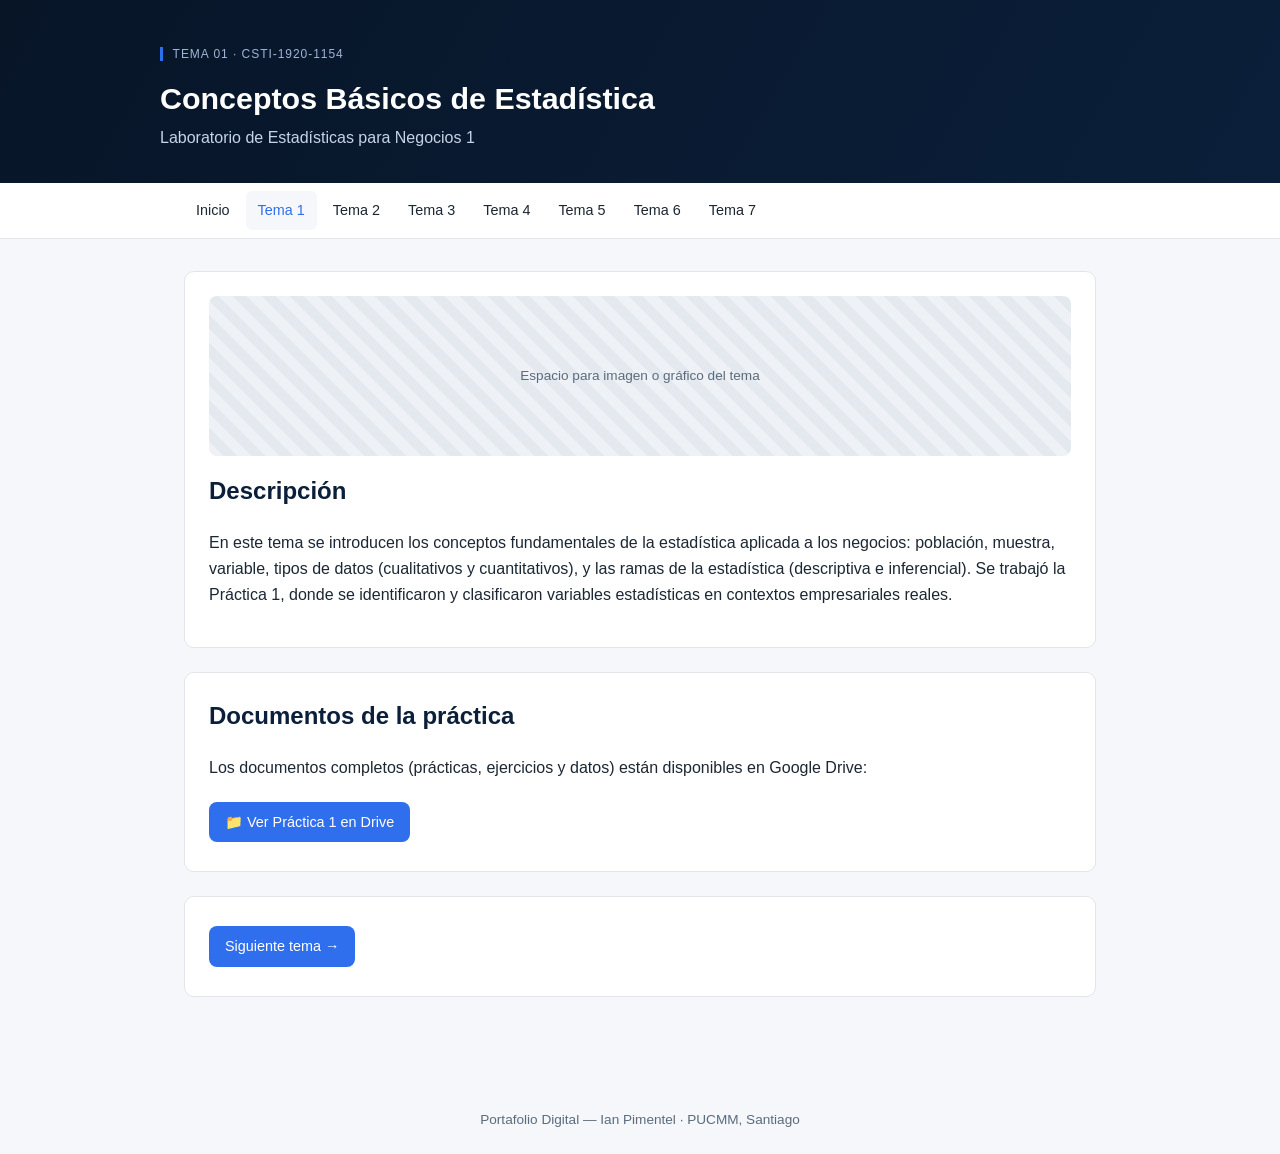
==== tema1.html @ 78663e0c "Add files via upload" ====
<!DOCTYPE html>
<html lang="es">
<head>
<meta charset="UTF-8">
<meta name="viewport" content="width=device-width, initial-scale=1.0">
<title>Conceptos Básicos de Estadística — Portafolio Digital</title>
<link rel="stylesheet" href="style.css">
</head>
<body>

<header class="hero">
  <div class="hero-inner">
    <span class="tag">TEMA 01 · CSTI-1920-1154</span>
    <h1>Conceptos Básicos de Estadística</h1>
    <p class="subtitle">Laboratorio de Estadísticas para Negocios 1</p>
  </div>
</header>

<nav class="main-nav">
  <div class="nav-inner">
    <a href="index.html">Inicio</a>
    <a href="tema1.html" class="active">Tema 1</a>
    <a href="tema2.html">Tema 2</a>
    <a href="tema3.html">Tema 3</a>
    <a href="tema4.html">Tema 4</a>
    <a href="tema5.html">Tema 5</a>
    <a href="tema6.html">Tema 6</a>
    <a href="tema7.html">Tema 7</a>
  </div>
</nav>

<main>
  <section class="card">
    <div class="placeholder-img">Espacio para imagen o gráfico del tema</div>
    <h2>Descripción</h2>
    <p>En este tema se introducen los conceptos fundamentales de la estadística aplicada a los negocios: población, muestra, variable, tipos de datos (cualitativos y cuantitativos), y las ramas de la estadística (descriptiva e inferencial). Se trabajó la Práctica 1, donde se identificaron y clasificaron variables estadísticas en contextos empresariales reales.</p>
  </section>

  <section class="card">
    <h2>Documentos de la práctica</h2>
    <p>Los documentos completos (prácticas, ejercicios y datos) están disponibles en Google Drive:</p>
    <div>
      <a class="drive-btn" href="https://drive.google.com/drive/folders/1DZ0EQQGKb0dipIyZzIPjPAT2xBcrpuze" target="_blank" rel="noopener">📁 Ver Práctica 1 en Drive</a>
    </div>
  </section>

  <section class="card">
    <div>
      <a class="drive-btn" href="tema2.html">Siguiente tema →</a>
    </div>
  </section>
</main>

<footer>Portafolio Digital — Ian Pimentel · PUCMM, Santiago</footer>

</body>
</html>
---- style.css ----
:root {
  --navy: #0b1f3a;
  --navy-dark: #071527;
  --accent: #2f6fed;
  --gray-bg: #f5f7fa;
  --text: #1b2733;
  --muted: #5b6b7c;
}

* { box-sizing: border-box; }

body {
  margin: 0;
  font-family: "Segoe UI", Roboto, Arial, sans-serif;
  color: var(--text);
  background: var(--gray-bg);
  line-height: 1.6;
}

header.hero {
  background: linear-gradient(120deg, var(--navy-dark), var(--navy));
  color: #fff;
  padding: 2.5rem 1.5rem 2rem;
}

.hero-inner {
  max-width: 960px;
  margin: 0 auto;
}

.hero-inner .tag {
  text-transform: uppercase;
  letter-spacing: 0.08em;
  font-size: 0.75rem;
  color: #9fb4d8;
  border-left: 3px solid var(--accent);
  padding-left: 0.6rem;
}

.hero-inner h1 {
  font-size: 1.9rem;
  margin: 0.5rem 0 0.2rem;
}

.hero-inner p.subtitle {
  color: #c7d4e8;
  margin: 0;
}

nav.main-nav {
  background: #fff;
  border-bottom: 1px solid #e2e6ea;
  position: sticky;
  top: 0;
  z-index: 10;
}

nav.main-nav .nav-inner {
  max-width: 960px;
  margin: 0 auto;
  display: flex;
  flex-wrap: wrap;
  gap: 0.25rem;
  padding: 0.5rem 1.5rem;
}

nav.main-nav a {
  color: var(--text);
  text-decoration: none;
  padding: 0.5rem 0.75rem;
  border-radius: 6px;
  font-size: 0.9rem;
}

nav.main-nav a:hover,
nav.main-nav a.active {
  background: var(--gray-bg);
  color: var(--accent);
}

main {
  max-width: 960px;
  margin: 0 auto;
  padding: 2rem 1.5rem 4rem;
}

.card {
  background: #fff;
  border: 1px solid #e2e6ea;
  border-radius: 10px;
  padding: 1.5rem;
  margin-bottom: 1.5rem;
}

.card h2 {
  margin-top: 0;
  color: var(--navy);
}

.author-box {
  display: flex;
  gap: 1.5rem;
  align-items: center;
  flex-wrap: wrap;
}

.author-box img.avatar {
  width: 96px;
  height: 96px;
  border-radius: 50%;
  object-fit: cover;
  background: #dde4ec;
}

.meta-list {
  list-style: none;
  padding: 0;
  margin: 0.5rem 0 0;
  color: var(--muted);
  font-size: 0.95rem;
}

.meta-list li { margin-bottom: 0.2rem; }

.topics-grid {
  display: grid;
  grid-template-columns: repeat(auto-fit, minmax(220px, 1fr));
  gap: 1rem;
}

.topic-tile {
  background: #fff;
  border: 1px solid #e2e6ea;
  border-radius: 10px;
  padding: 1.1rem;
  text-decoration: none;
  color: var(--text);
  display: block;
  transition: box-shadow 0.15s, transform 0.15s;
}

.topic-tile:hover {
  box-shadow: 0 4px 14px rgba(11, 31, 58, 0.1);
  transform: translateY(-2px);
}

.topic-tile .num {
  color: var(--accent);
  font-weight: 700;
  font-size: 0.8rem;
}

.topic-tile h3 {
  margin: 0.3rem 0 0;
  font-size: 1.05rem;
}

.drive-btn {
  display: inline-flex;
  align-items: center;
  gap: 0.4rem;
  background: var(--accent);
  color: #fff;
  text-decoration: none;
  padding: 0.55rem 1rem;
  border-radius: 8px;
  font-size: 0.9rem;
  margin: 0.3rem 0.4rem 0.3rem 0;
}

.drive-btn:hover { background: #2559c2; }

.placeholder-img {
  width: 100%;
  height: 160px;
  border-radius: 8px;
  background: repeating-linear-gradient(45deg, #eef1f5, #eef1f5 10px, #e4e9ef 10px, #e4e9ef 20px);
  display: flex;
  align-items: center;
  justify-content: center;
  color: var(--muted);
  font-size: 0.85rem;
  margin-bottom: 1rem;
}

footer {
  text-align: center;
  color: var(--muted);
  font-size: 0.85rem;
  padding: 1.5rem;
}
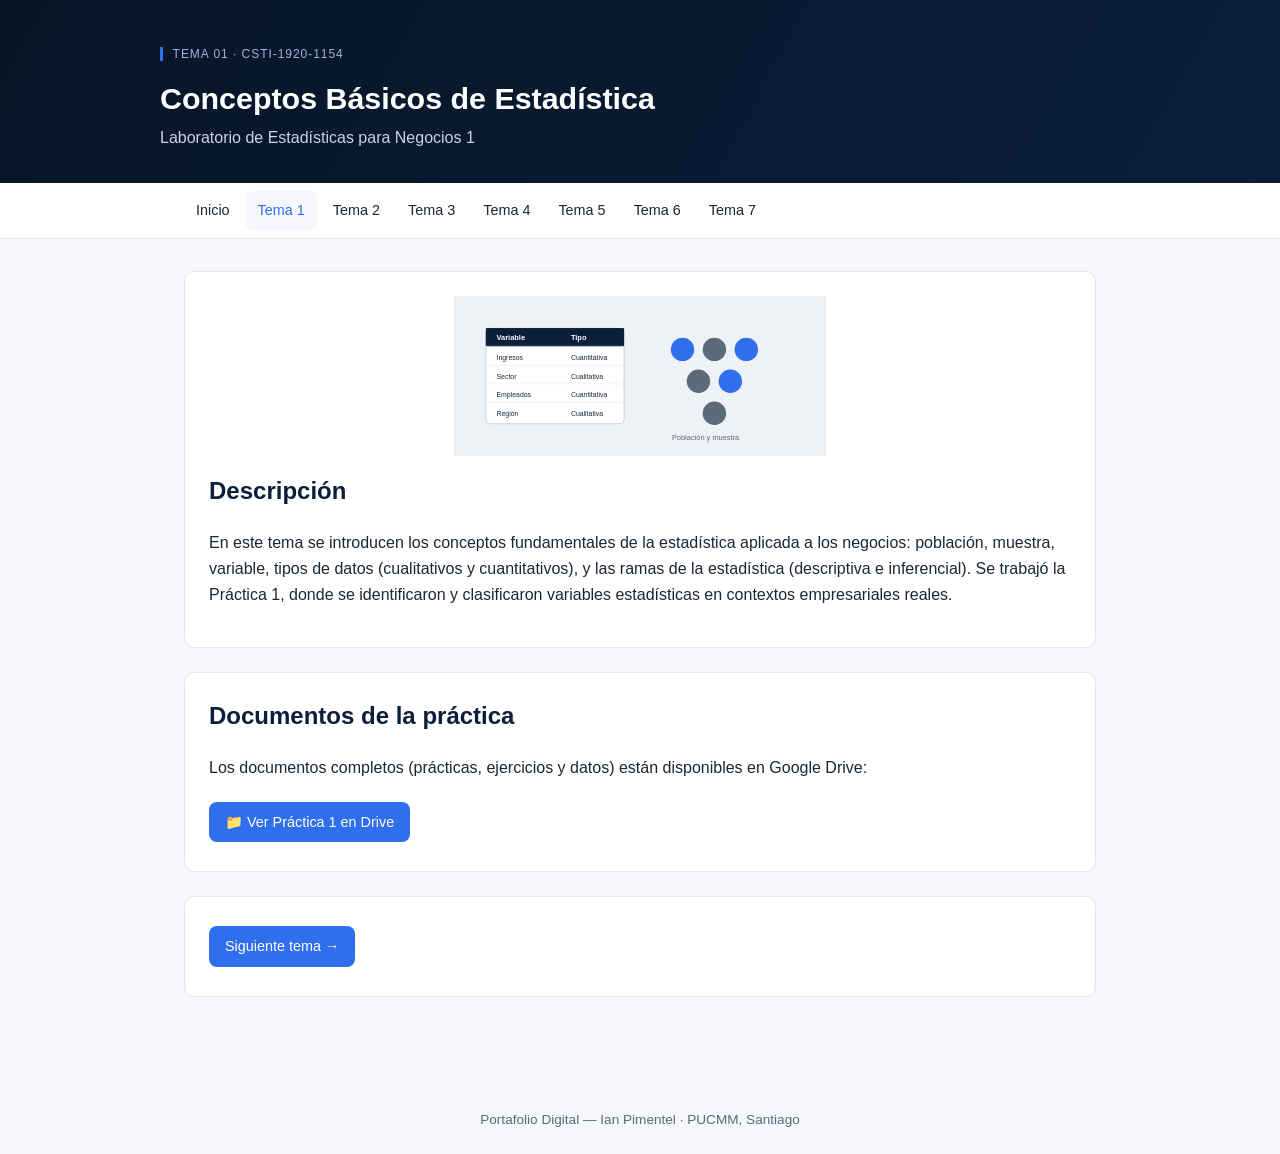
==== commit 89269add: "Add files via upload" ====
--- a/tema1.html
+++ b/tema1.html
@@ -31,7 +31,7 @@
 
 <main>
   <section class="card">
-    <div class="placeholder-img">Espacio para imagen o gráfico del tema</div>
+    <img class="placeholder-img" src="tema1-img.svg" alt="Ilustración de variables estadísticas, población y muestra" style="object-fit:contain;background:#fff;">
     <h2>Descripción</h2>
     <p>En este tema se introducen los conceptos fundamentales de la estadística aplicada a los negocios: población, muestra, variable, tipos de datos (cualitativos y cuantitativos), y las ramas de la estadística (descriptiva e inferencial). Se trabajó la Práctica 1, donde se identificaron y clasificaron variables estadísticas en contextos empresariales reales.</p>
   </section>
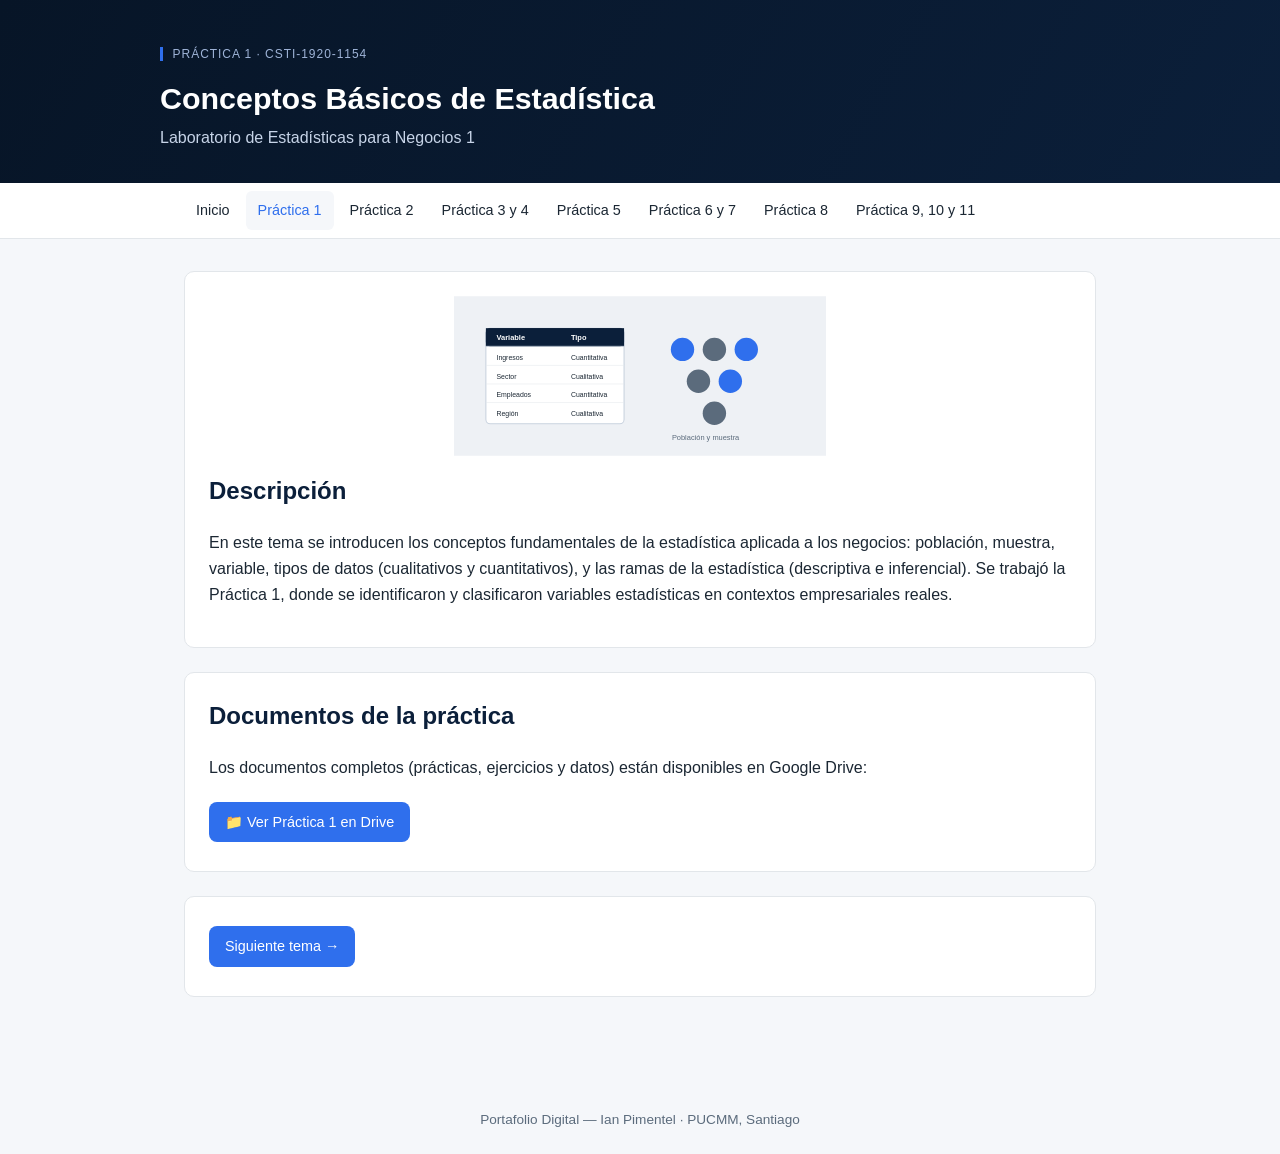
==== commit fe10dc1d: "Add files via upload" ====
--- a/tema1.html
+++ b/tema1.html
@@ -10,7 +10,7 @@
 
 <header class="hero">
   <div class="hero-inner">
-    <span class="tag">TEMA 01 · CSTI-1920-1154</span>
+    <span class="tag">PRÁCTICA 1 · CSTI-1920-1154</span>
     <h1>Conceptos Básicos de Estadística</h1>
     <p class="subtitle">Laboratorio de Estadísticas para Negocios 1</p>
   </div>
@@ -19,13 +19,13 @@
 <nav class="main-nav">
   <div class="nav-inner">
     <a href="index.html">Inicio</a>
-    <a href="tema1.html" class="active">Tema 1</a>
-    <a href="tema2.html">Tema 2</a>
-    <a href="tema3.html">Tema 3</a>
-    <a href="tema4.html">Tema 4</a>
-    <a href="tema5.html">Tema 5</a>
-    <a href="tema6.html">Tema 6</a>
-    <a href="tema7.html">Tema 7</a>
+    <a href="tema1.html" class="active">Práctica 1</a>
+    <a href="tema2.html">Práctica 2</a>
+    <a href="tema3.html">Práctica 3 y 4</a>
+    <a href="tema4.html">Práctica 5</a>
+    <a href="tema5.html">Práctica 6 y 7</a>
+    <a href="tema6.html">Práctica 8</a>
+    <a href="tema7.html">Práctica 9, 10 y 11</a>
   </div>
 </nav>
 
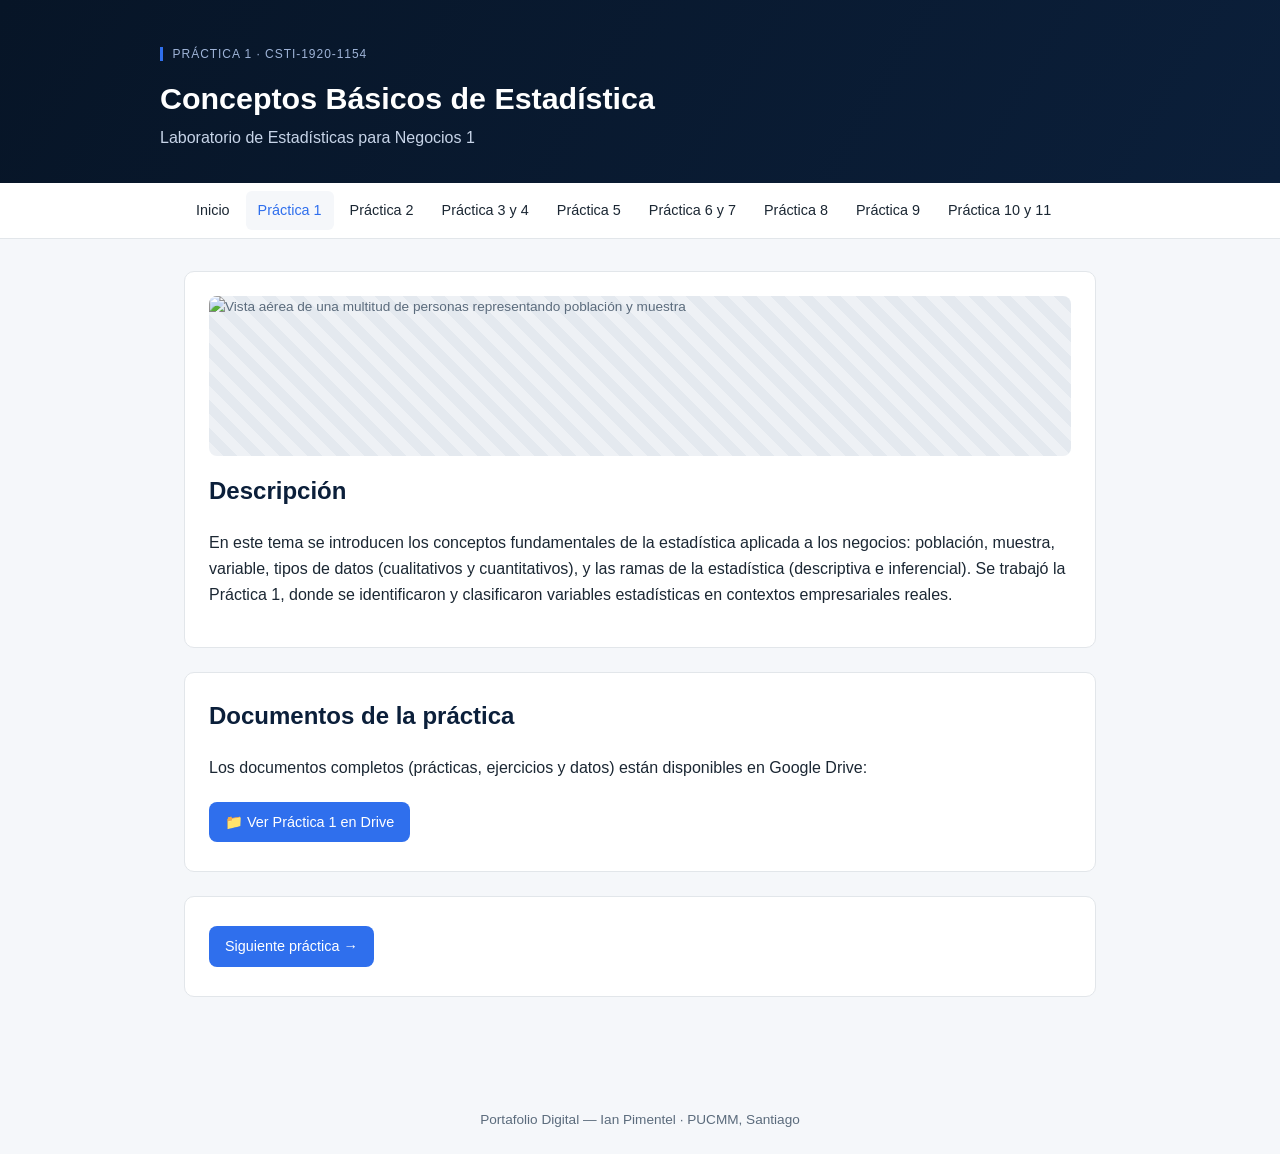
==== commit d7c1c6d1: "Add files via upload" ====
--- a/tema1.html
+++ b/tema1.html
@@ -25,13 +25,14 @@
     <a href="tema4.html">Práctica 5</a>
     <a href="tema5.html">Práctica 6 y 7</a>
     <a href="tema6.html">Práctica 8</a>
-    <a href="tema7.html">Práctica 9, 10 y 11</a>
+    <a href="tema7.html">Práctica 9</a>
+    <a href="tema8.html">Práctica 10 y 11</a>
   </div>
 </nav>
 
 <main>
   <section class="card">
-    <img class="placeholder-img" src="tema1-img.svg" alt="Ilustración de variables estadísticas, población y muestra" style="object-fit:contain;background:#fff;">
+    <img class="placeholder-img" src="https://images.unsplash.com/photo-1557745143-4832f90816ee?auto=format&fit=crop&w=1400&q=80" alt="Vista aérea de una multitud de personas representando población y muestra" style="object-fit:cover;">
     <h2>Descripción</h2>
     <p>En este tema se introducen los conceptos fundamentales de la estadística aplicada a los negocios: población, muestra, variable, tipos de datos (cualitativos y cuantitativos), y las ramas de la estadística (descriptiva e inferencial). Se trabajó la Práctica 1, donde se identificaron y clasificaron variables estadísticas en contextos empresariales reales.</p>
   </section>
@@ -46,7 +47,7 @@
 
   <section class="card">
     <div>
-      <a class="drive-btn" href="tema2.html">Siguiente tema →</a>
+      <a class="drive-btn" href="tema2.html">Siguiente práctica →</a>
     </div>
   </section>
 </main>
